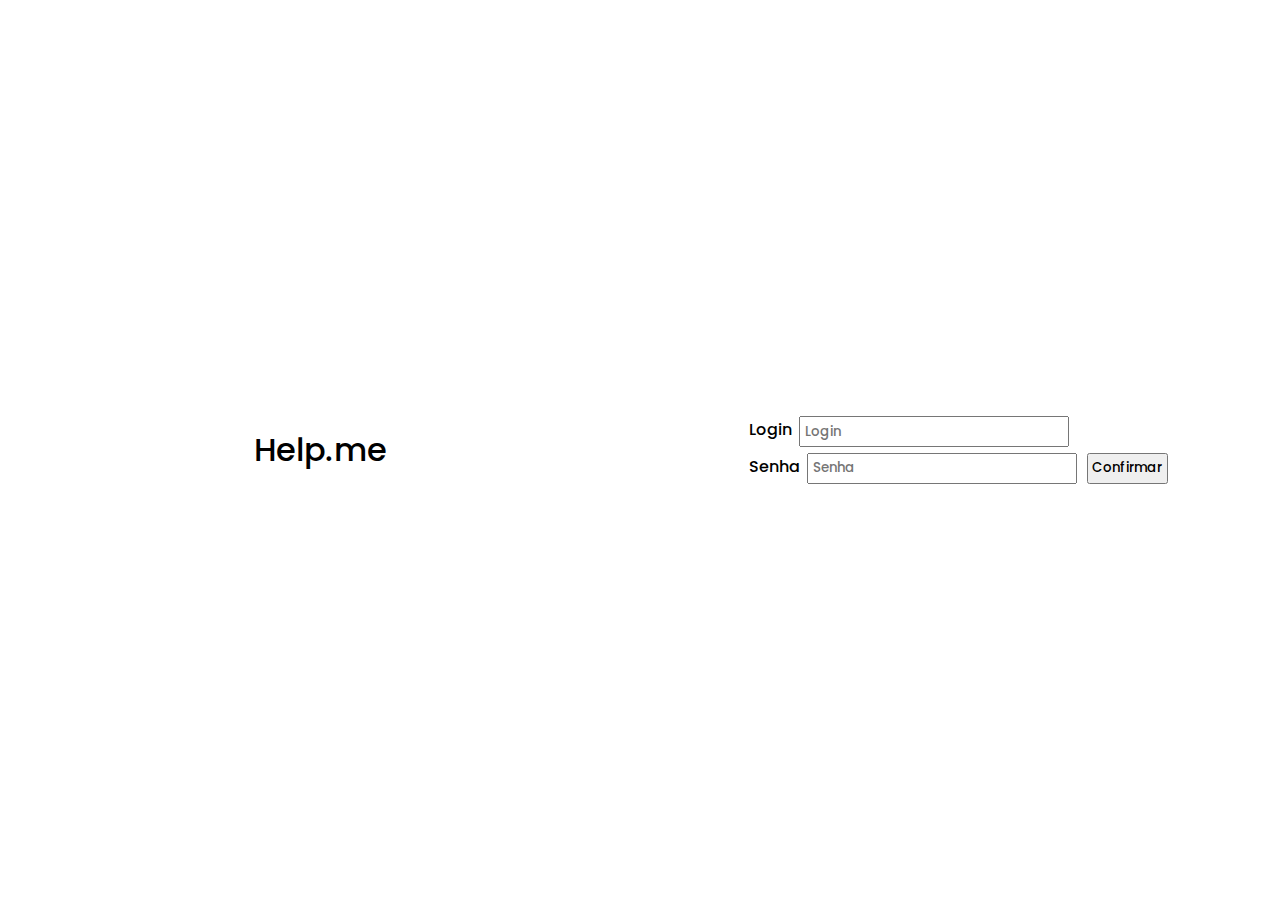
==== index.html @ 712819c9 "Initial commit" ====
<!DOCTYPE html>
<html lang="pt-br">
<head>
    <meta charset="UTF-8">
    <meta name="viewport" content="width=device-width, initial-scale=1.0">
    <title>Help.me</title>
    <link rel="stylesheet" href="style.css">
</head>
<body>
    <div class="wrap">
        <div class="container-um">
            <h1>Help.me</h1>
        </div>
        <div class="container-dois">

         <div class="tantofaz">
            <label for="login">Login  </label>
            <input type="text" name="login" placeholder="Login" class="login">
            <br>
            <label for="senha">Senha </label>
            <input type="password" name="senha" placeholder="Senha" class="login">
            <button class="login botao">Confirmar</button>
         </div>
        </div>
    </div>
</body>
</html>
---- style.css ----
@import url('https://fonts.googleapis.com/css2?family=Poppins:ital,wght@0,100;0,200;0,300;0,400;0,500;0,600;0,700;0,800;0,900;1,100;1,200;1,300;1,400;1,500;1,600;1,700;1,800;1,900&display=swap');
*{
    padding: 0;
    margin: 0;
    font-family: "Poppins", sans-serif;
    font-weight: 500;
    font-style: normal;
}
.wrap{
    width: 100%;
    height: 100%;
    display: flex;
    flex-direction: row;
    flex-wrap: wrap;
}
.container-um{
    width: 50%;
    height: 100vh;
    display: flex;
    align-items: center;
    justify-content: center;
}
.container-dois{
    width: 50%;
    height: 100vh;
    display: flex;
    flex-direction: column;
    align-items: center;
    justify-content: center;
}
.login{
    padding: 0.2rem;
    margin: 0.2rem;
}

@media screen and (max-width: 530px) {
    .wrap{
        width: 100%;
        height: 100%;
        display: flex;
        flex-direction: column;
        flex-wrap: wrap;
    }
    .container-um{
        width: 100%;
        height: 50vh;
        display: flex;
        align-items: center;
        justify-content: center;
    }
    .container-dois{
        width: 100%;
        height: 50vh;
        display: flex;
        flex-direction: column;
        align-items: center;
        justify-content: center;
    }
}
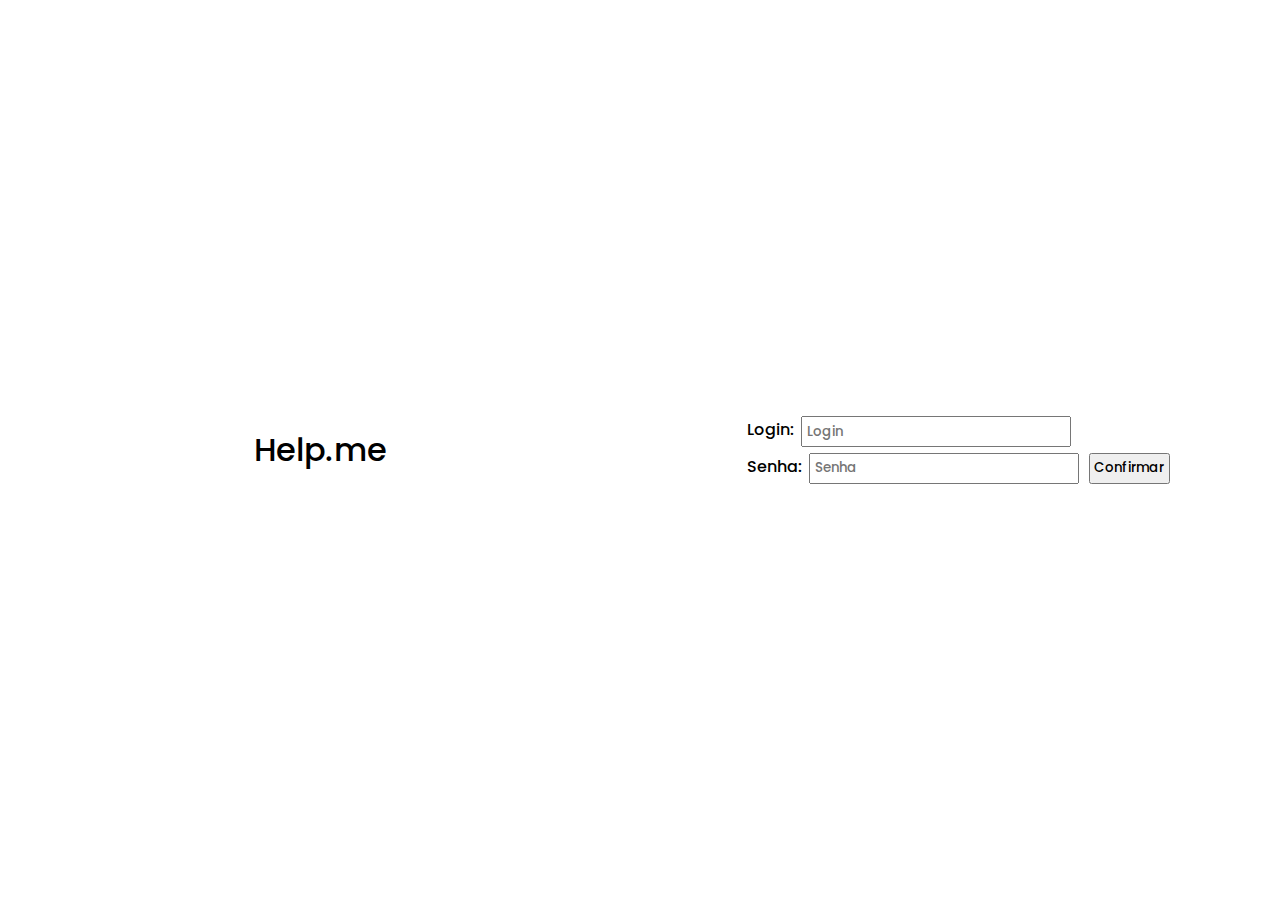
==== commit 2cd691ff: "Update index" ====
--- a/index.html
+++ b/index.html
@@ -14,10 +14,10 @@
         <div class="container-dois">
 
          <div class="tantofaz">
-            <label for="login">Login  </label>
+            <label for="login">Login:  </label>
             <input type="text" name="login" placeholder="Login" class="login">
             <br>
-            <label for="senha">Senha </label>
+            <label for="senha">Senha: </label>
             <input type="password" name="senha" placeholder="Senha" class="login">
             <button class="login botao">Confirmar</button>
          </div>
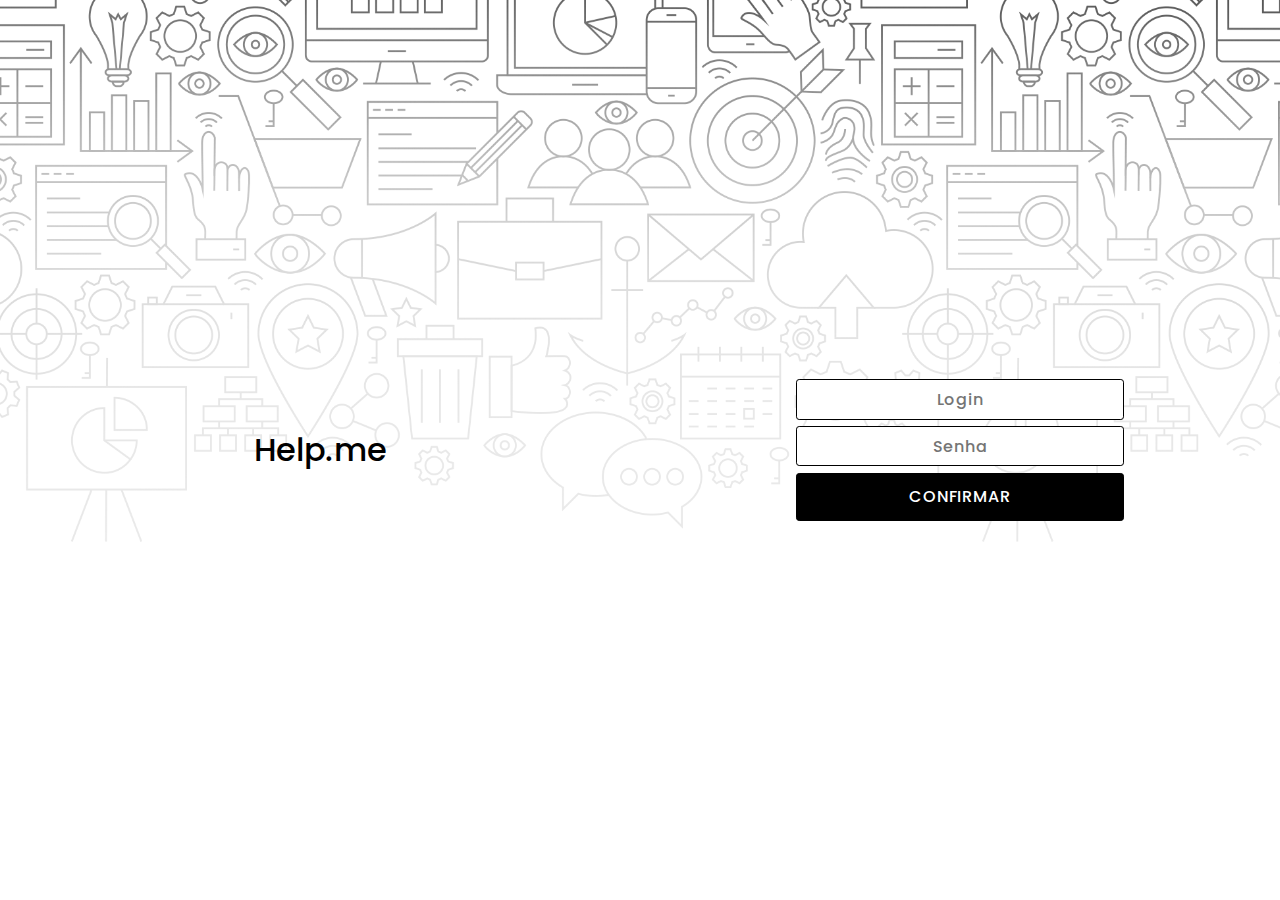
==== commit 2f133b79: "Update style" ====
--- a/index.html
+++ b/index.html
@@ -13,13 +13,13 @@
         </div>
         <div class="container-dois">
 
-         <div class="tantofaz">
-            <label for="login">Login:  </label>
+         <div class="container-form">
             <input type="text" name="login" placeholder="Login" class="login">
             <br>
-            <label for="senha">Senha: </label>
-            <input type="password" name="senha" placeholder="Senha" class="login">
-            <button class="login botao">Confirmar</button>
+            <input type="password" name="senha" placeholder="Senha" class="login"><br>
+            <div class="container-button">
+            <button class="login botao">CONFIRMAR</button>
+            </div>
          </div>
         </div>
     </div>
--- a/style.css
+++ b/style.css
@@ -5,6 +5,16 @@
     font-family: "Poppins", sans-serif;
     font-weight: 500;
     font-style: normal;
+}
+body{
+    background-image: url(img/White-Background-PNG-Photos.png);
+    background-size: cover;
+    background-repeat: no-repeat;
+    background-position-y: -20rem;
+}
+::selection{
+    background-color: black;
+    color: white;
 }
 .wrap{
     width: 100%;
@@ -23,16 +33,48 @@
 .container-dois{
     width: 50%;
     height: 100vh;
-    display: flex;
-    flex-direction: column;
+    display: grid;
     align-items: center;
     justify-content: center;
 }
 .login{
+    text-align: center;
     padding: 0.2rem;
     margin: 0.2rem;
+    width: 20rem;
+    height: 2rem;
+    border-radius: 0.2rem;
+    border-width: 0.12rem;
+    border-color: black;
+    border-style: solid;
+    letter-spacing: 0.05rem;
+    font-size: 1rem;
 }
-
+.botao{
+    display: grid;
+    justify-content: center;
+    align-items: center;
+    width: 20.5rem;
+    height: 3rem;
+    background-color: black;
+    color: white;
+    border-style: solid;
+    padding: 0.3rem;
+    border-radius: 0.2rem;
+    transition: 0.2s;
+}
+.botao:hover{
+    background-color: white;
+    color: black;
+    border-color: black;
+    cursor: pointer;
+}
+.container-button{
+    display: grid;
+}
+#login{
+    margin-right: 0.54rem;
+}
 @media screen and (max-width: 530px) {
     .wrap{
         width: 100%;
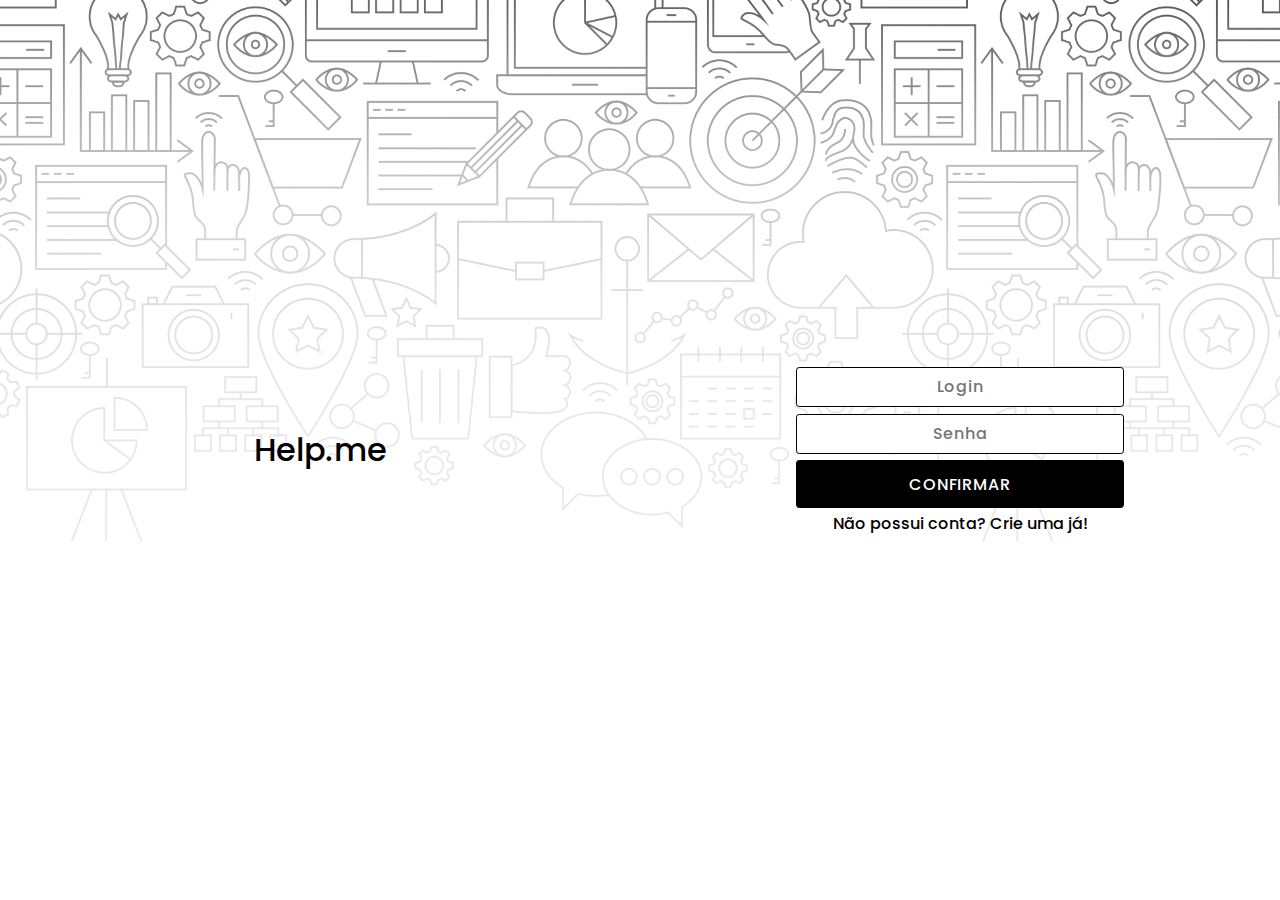
==== commit cda4781f: "Update index.html" ====
--- a/index.html
+++ b/index.html
@@ -12,16 +12,18 @@
             <h1>Help.me</h1>
         </div>
         <div class="container-dois">
-
-         <div class="container-form">
-            <input type="text" name="login" placeholder="Login" class="login">
-            <br>
-            <input type="password" name="senha" placeholder="Senha" class="login"><br>
-            <div class="container-button">
-            <button class="login botao">CONFIRMAR</button>
+            <div class="container-form">
+                <input type="text" name="login" placeholder="Login" class="login">
+                <br>
+                <input type="password" name="senha" placeholder="Senha" class="login"><br>
+                <div class="container-button">
+                <button class="login botao">CONFIRMAR</button>
+                </div>
+                <div class="register-button">
+                <p>Não possui conta? <a href="register.html">Crie uma já!</a></p>
+                </div>
             </div>
-         </div>
         </div>
     </div>
 </body>
-</html>+</html>
--- a/style.css
+++ b/style.css
@@ -37,6 +37,11 @@
     align-items: center;
     justify-content: center;
 }
+.conainer-form{
+    display: grid;
+    justify-content: center;
+    align-items: center;
+}
 .login{
     text-align: center;
     padding: 0.2rem;
@@ -72,6 +77,21 @@
 .container-button{
     display: grid;
 }
+input:focus::-webkit-input-placeholder {
+    color: transparent;
+}
+.register-button{
+    display: grid;
+    justify-content: center;
+    align-items: center;
+}
+a{
+    text-decoration: none;
+    color: black;
+}
+a:hover{
+    text-decoration: underline;
+}
 #login{
     margin-right: 0.54rem;
 }
@@ -98,4 +118,4 @@
         align-items: center;
         justify-content: center;
     }
-}+}
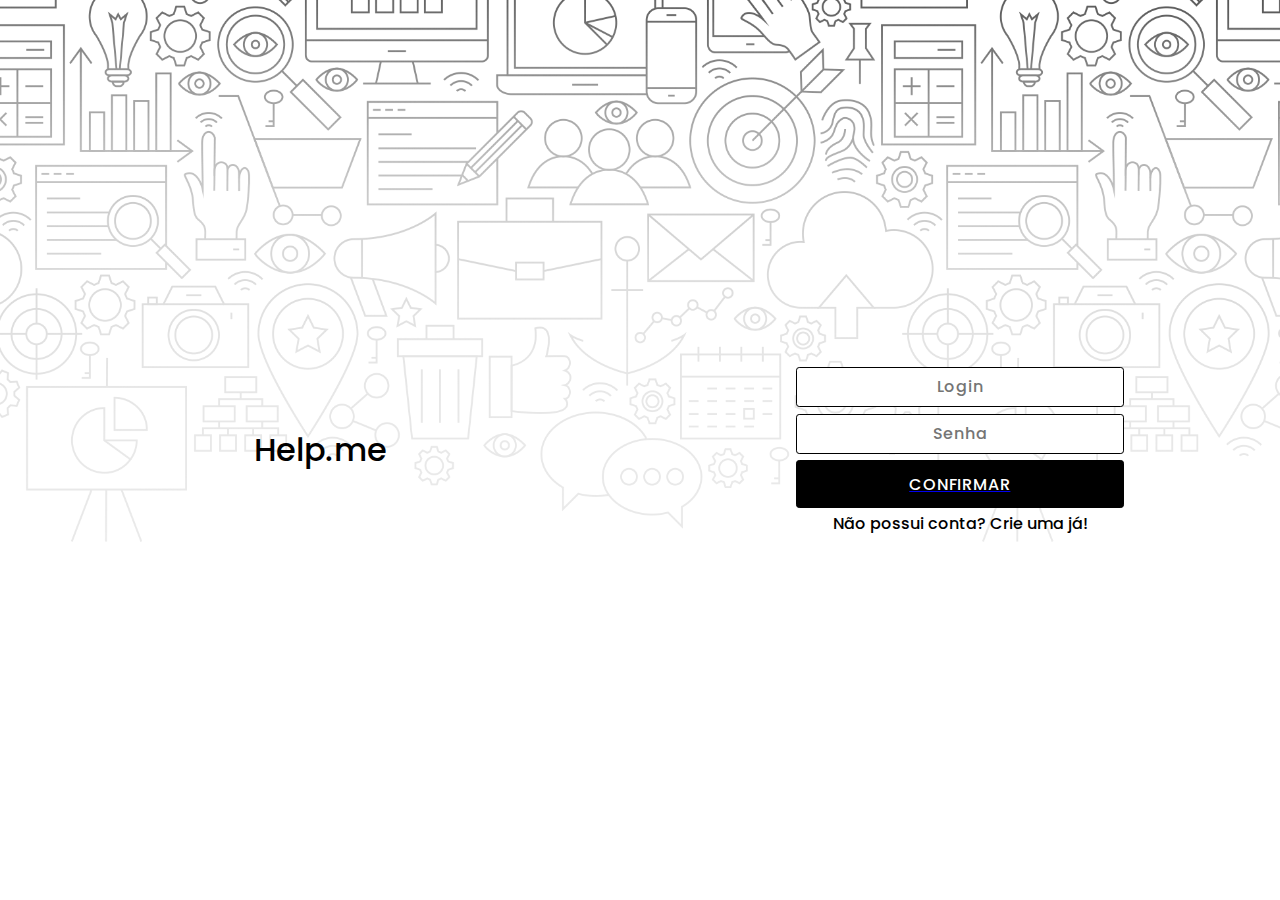
==== commit beee3233: "Update All" ====
--- a/index.html
+++ b/index.html
@@ -17,10 +17,10 @@
                 <br>
                 <input type="password" name="senha" placeholder="Senha" class="login"><br>
                 <div class="container-button">
-                <button class="login botao">CONFIRMAR</button>
+                <a href="main.html"><button class="login botao">CONFIRMAR</button></a>
                 </div>
                 <div class="register-button">
-                <p>Não possui conta? <a href="register.html">Crie uma já!</a></p>
+                <p>Não possui conta? <a href="register.html" class="links">Crie uma já!</a></p>
                 </div>
             </div>
         </div>
--- a/style.css
+++ b/style.css
@@ -85,7 +85,7 @@
     justify-content: center;
     align-items: center;
 }
-a{
+.links{
     text-decoration: none;
     color: black;
 }
@@ -95,7 +95,7 @@
 #login{
     margin-right: 0.54rem;
 }
-@media screen and (max-width: 530px) {
+@media screen and (max-width: 900px) {
     .wrap{
         width: 100%;
         height: 100%;
@@ -119,3 +119,33 @@
         justify-content: center;
     }
 }
+@media screen and (max-width: 345px) {
+    .wrap{
+        width: 100%;
+        height: 100%;
+        display: flex;
+        flex-direction: column;
+        flex-wrap: wrap;
+    }
+    .container-um{
+        width: 100%;
+        height: 50vh;
+        display: flex;
+        align-items: center;
+        justify-content: center;
+    }
+    .container-dois{
+        width: 100%;
+        height: 50vh;
+        display: flex;
+        flex-direction: column;
+        align-items: center;
+        justify-content: center;
+    }
+    .login{
+        width: 95%;
+    }
+    .botao{
+        width: 98.4%;
+    }
+}
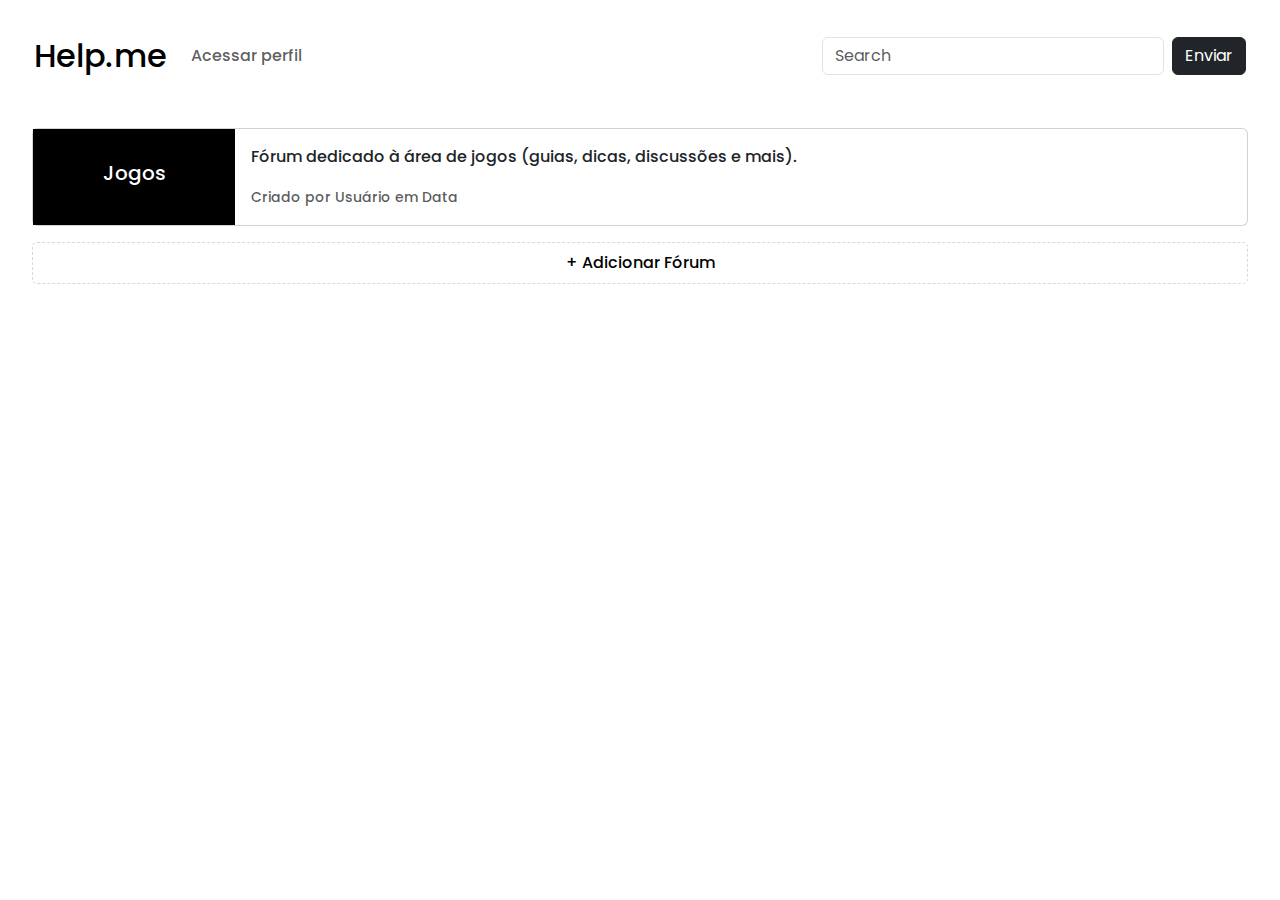
==== commit 5601d2e6: "Update index.html" ====
--- a/index.html
+++ b/index.html
@@ -3,27 +3,49 @@
 <head>
     <meta charset="UTF-8">
     <meta name="viewport" content="width=device-width, initial-scale=1.0">
+    <link rel="stylesheet" href="style-main.css">
+    <link href="https://cdn.jsdelivr.net/npm/bootstrap@5.3.3/dist/css/bootstrap.min.css" rel="stylesheet" integrity="sha384-QWTKZyjpPEjISv5WaRU9OFeRpok6YctnYmDr5pNlyT2bRjXh0JMhjY6hW+ALEwIH" crossorigin="anonymous">
     <title>Help.me</title>
-    <link rel="stylesheet" href="style.css">
 </head>
 <body>
-    <div class="wrap">
-        <div class="container-um">
-            <h1>Help.me</h1>
+  <nav class="navbar navbar-expand-lg barra">
+    <div class="container-fluid">
+      <a class="navbar titulo" href="#">Help.me</a>
+      <button class="navbar-toggler" type="button" data-bs-toggle="collapse" data-bs-target="#navbarSupportedContent" aria-controls="navbarSupportedContent" aria-expanded="false" aria-label="Toggle navigation">
+        <span class="navbar-toggler-icon"></span>
+      </button>
+      <div class="collapse navbar-collapse" id="navbarSupportedContent">
+        <ul class="navbar-nav me-auto mb-2 mb-lg-0">
+          <li class="nav-item">
+            <a class="nav-link" aria-current="page" href="perfil.html">Acessar perfil</a>
+          </li>
+        </ul>
+        <form class="d-flex" role="search">
+          <input class="form-control me-2" type="search" placeholder="Search" aria-label="Search">
+          <button type="submit" class="btn btn-dark">Enviar</button>
+        </form>
+      </div>
+    </div>
+  </nav>
+<a href="#" class="cartao-link">
+  <div class="card mb-3 head-cartao">
+    <div class="row g-0">
+      <div class="col-md-2 titulo-card">
+        <div class=><h5>Jogos</h5></div>
+      </div>
+      <div class="col-md-8">
+        <div class="card-body">
+          <p class="card-text">Fórum dedicado à área de jogos (guias, dicas, discussões e mais).</p>
+          <p class="card-text"><small class="text-body-secondary">Criado por Usuário em Data</small></p>
         </div>
-        <div class="container-dois">
-            <div class="container-form">
-                <input type="text" name="login" placeholder="Login" class="login">
-                <br>
-                <input type="password" name="senha" placeholder="Senha" class="login"><br>
-                <div class="container-button">
-                <a href="main.html"><button class="login botao">CONFIRMAR</button></a>
-                </div>
-                <div class="register-button">
-                <p>Não possui conta? <a href="register.html" class="links">Crie uma já!</a></p>
-                </div>
-            </div>
-        </div>
+      </div>
     </div>
+  </div>
+</a>
+  <div class="add-forum">
+    <button type="button" class="botao-forum"> + Adicionar Fórum</button>
+  </div>
+  
+    <script src="https://cdn.jsdelivr.net/npm/bootstrap@5.3.3/dist/js/bootstrap.bundle.min.js" integrity="sha384-YvpcrYf0tY3lHB60NNkmXc5s9fDVZLESaAA55NDzOxhy9GkcIdslK1eN7N6jIeHz" crossorigin="anonymous"></script>
 </body>
 </html>
--- a/style-main.css
+++ b/style-main.css
@@ -0,0 +1,65 @@
+@import url('https://fonts.googleapis.com/css2?family=Poppins:ital,wght@0,100;0,200;0,300;0,400;0,500;0,600;0,700;0,800;0,900;1,100;1,200;1,300;1,400;1,500;1,600;1,700;1,800;1,900&display=swap');
+*{
+    padding: 0;
+    margin: 0;
+    font-family: "Poppins", sans-serif;
+    font-weight: 500;
+    font-style: normal;
+}
+::selection{
+    background-color: black;
+    color: white;
+}
+.forum{
+    flex-direction: row;
+    margin-left: 2rem;
+    margin-right: 2rem;margin-top: 2rem;
+}
+.barra{
+    background-color: none;
+    margin-left: 1.35rem;
+    margin-right: 1.35rem;
+    margin-top: 1rem;
+    margin-bottom: 2rem;
+}
+.titulo{
+    font-size: 2rem;
+    color: black;
+    text-decoration: none;
+    margin-right: 1rem;
+}
+.container-body{
+    margin: 2rem 2rem 0 2rem;
+}
+.itens{
+    text-decoration: none;
+}
+.titulo-card{
+    display: flex;
+    align-items: center;
+    justify-content: center;
+    background-color: black;
+    color: white;
+}
+.head-cartao{
+    margin: 0 2rem 0 2rem;
+}
+.add-forum{
+    align-items: center;
+    justify-content: center;
+    display: flex;
+    margin: 0.5rem 2rem 0.5rem 2rem;
+}
+.botao-forum{
+    border-style: dashed;
+    border-color: rgb(216, 216, 216);
+    border-radius: 5px;
+    border-width: 0.11rem;
+    background-color: white;
+    width: 100%;
+    padding: 0.5rem 0 0.5rem 0;
+    transition: 0.3s;
+}
+.cartao-link{
+    text-decoration: none;
+}
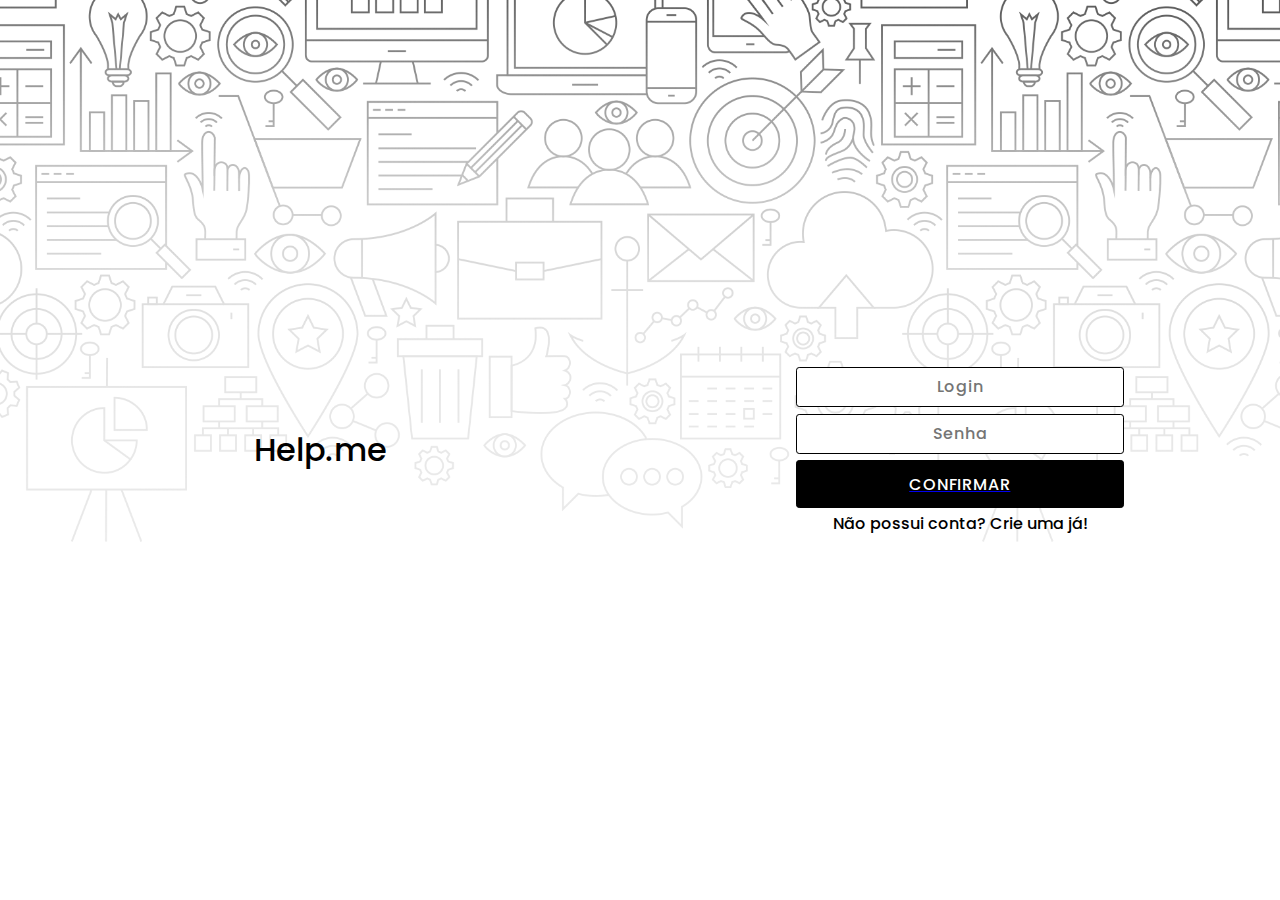
==== commit 75045ab7: "Update index.html" ====
--- a/index.html
+++ b/index.html
@@ -3,49 +3,27 @@
 <head>
     <meta charset="UTF-8">
     <meta name="viewport" content="width=device-width, initial-scale=1.0">
-    <link rel="stylesheet" href="style-main.css">
-    <link href="https://cdn.jsdelivr.net/npm/bootstrap@5.3.3/dist/css/bootstrap.min.css" rel="stylesheet" integrity="sha384-QWTKZyjpPEjISv5WaRU9OFeRpok6YctnYmDr5pNlyT2bRjXh0JMhjY6hW+ALEwIH" crossorigin="anonymous">
     <title>Help.me</title>
+    <link rel="stylesheet" href="style.css">
 </head>
 <body>
-  <nav class="navbar navbar-expand-lg barra">
-    <div class="container-fluid">
-      <a class="navbar titulo" href="#">Help.me</a>
-      <button class="navbar-toggler" type="button" data-bs-toggle="collapse" data-bs-target="#navbarSupportedContent" aria-controls="navbarSupportedContent" aria-expanded="false" aria-label="Toggle navigation">
-        <span class="navbar-toggler-icon"></span>
-      </button>
-      <div class="collapse navbar-collapse" id="navbarSupportedContent">
-        <ul class="navbar-nav me-auto mb-2 mb-lg-0">
-          <li class="nav-item">
-            <a class="nav-link" aria-current="page" href="perfil.html">Acessar perfil</a>
-          </li>
-        </ul>
-        <form class="d-flex" role="search">
-          <input class="form-control me-2" type="search" placeholder="Search" aria-label="Search">
-          <button type="submit" class="btn btn-dark">Enviar</button>
-        </form>
-      </div>
+    <div class="wrap">
+        <div class="container-um">
+            <h1>Help.me</h1>
+        </div>
+        <div class="container-dois">
+            <div class="container-form">
+                <input type="text" name="login" placeholder="Login" class="login">
+                <br>
+                <input type="password" name="senha" placeholder="Senha" class="login"><br>
+                <div class="container-button">
+                <a href="main.html"><button class="login botao">CONFIRMAR</button></a>
+                </div>
+                <div class="register-button">
+                <p>Não possui conta? <a href="register.html" class="links">Crie uma já!</a></p>
+                </div>
+            </div>
+        </div>
     </div>
-  </nav>
-<a href="#" class="cartao-link">
-  <div class="card mb-3 head-cartao">
-    <div class="row g-0">
-      <div class="col-md-2 titulo-card">
-        <div class=><h5>Jogos</h5></div>
-      </div>
-      <div class="col-md-8">
-        <div class="card-body">
-          <p class="card-text">Fórum dedicado à área de jogos (guias, dicas, discussões e mais).</p>
-          <p class="card-text"><small class="text-body-secondary">Criado por Usuário em Data</small></p>
-        </div>
-      </div>
-    </div>
-  </div>
-</a>
-  <div class="add-forum">
-    <button type="button" class="botao-forum"> + Adicionar Fórum</button>
-  </div>
-  
-    <script src="https://cdn.jsdelivr.net/npm/bootstrap@5.3.3/dist/js/bootstrap.bundle.min.js" integrity="sha384-YvpcrYf0tY3lHB60NNkmXc5s9fDVZLESaAA55NDzOxhy9GkcIdslK1eN7N6jIeHz" crossorigin="anonymous"></script>
 </body>
 </html>
--- a/style.css
+++ b/style.css
@@ -0,0 +1,121 @@
+@import url('https://fonts.googleapis.com/css2?family=Poppins:ital,wght@0,100;0,200;0,300;0,400;0,500;0,600;0,700;0,800;0,900;1,100;1,200;1,300;1,400;1,500;1,600;1,700;1,800;1,900&display=swap');
+*{
+    padding: 0;
+    margin: 0;
+    font-family: "Poppins", sans-serif;
+    font-weight: 500;
+    font-style: normal;
+}
+body{
+    background-image: url(img/White-Background-PNG-Photos.png);
+    background-size: cover;
+    background-repeat: no-repeat;
+    background-position-y: -20rem;
+}
+::selection{
+    background-color: black;
+    color: white;
+}
+.wrap{
+    width: 100%;
+    height: 100%;
+    display: flex;
+    flex-direction: row;
+    flex-wrap: wrap;
+}
+.container-um{
+    width: 50%;
+    height: 100vh;
+    display: flex;
+    align-items: center;
+    justify-content: center;
+}
+.container-dois{
+    width: 50%;
+    height: 100vh;
+    display: grid;
+    align-items: center;
+    justify-content: center;
+}
+.conainer-form{
+    display: grid;
+    justify-content: center;
+    align-items: center;
+}
+.login{
+    text-align: center;
+    padding: 0.2rem;
+    margin: 0.2rem;
+    width: 20rem;
+    height: 2rem;
+    border-radius: 0.2rem;
+    border-width: 0.12rem;
+    border-color: black;
+    border-style: solid;
+    letter-spacing: 0.05rem;
+    font-size: 1rem;
+}
+.botao{
+    display: grid;
+    justify-content: center;
+    align-items: center;
+    width: 20.5rem;
+    height: 3rem;
+    background-color: black;
+    color: white;
+    border-style: solid;
+    padding: 0.3rem;
+    border-radius: 0.2rem;
+    transition: 0.2s;
+}
+.botao:hover{
+    background-color: white;
+    color: black;
+    border-color: black;
+    cursor: pointer;
+}
+.container-button{
+    display: grid;
+}
+input:focus::-webkit-input-placeholder {
+    color: transparent;
+}
+.register-button{
+    display: grid;
+    justify-content: center;
+    align-items: center;
+}
+.links{
+    text-decoration: none;
+    color: black;
+}
+a:hover{
+    text-decoration: underline;
+}
+#login{
+    margin-right: 0.54rem;
+}
+@media screen and (max-width: 600px) {
+    .wrap{
+        width: 100%;
+        height: 100%;
+        display: flex;
+        flex-direction: column;
+        flex-wrap: wrap;
+    }
+    .container-um{
+        width: 100%;
+        height: 50vh;
+        display: flex;
+        align-items: center;
+        justify-content: center;
+    }
+    .container-dois{
+        width: 100%;
+        height: 50vh;
+        display: flex;
+        flex-direction: column;
+        align-items: center;
+        justify-content: center;
+    }
+}
